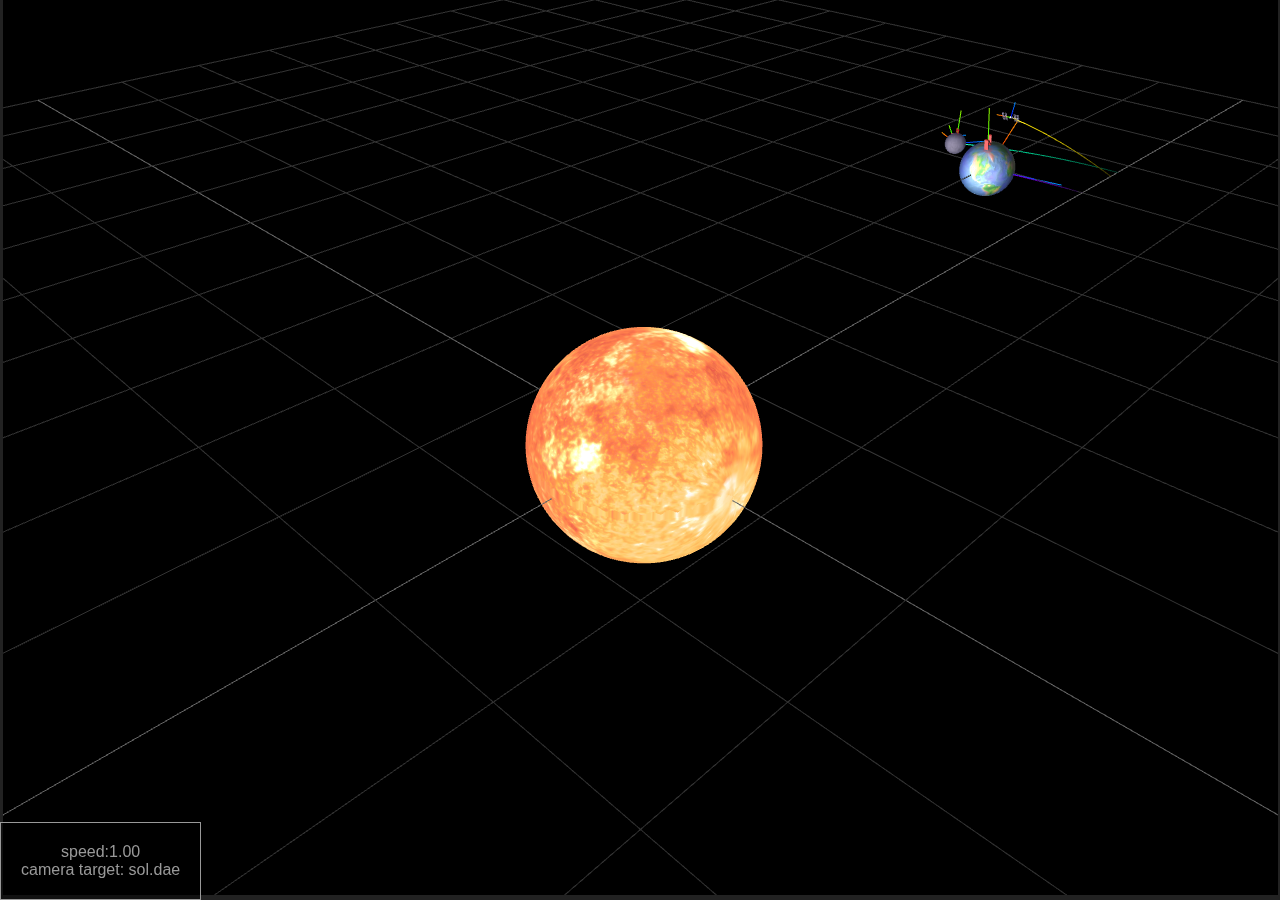
==== sistemas-graficos/sistema-solar/index.html @ 387cfa55 "Add sistemas-graficos/sistema-solar" ====
<!DOCTYPE html>
<html>

<head lang="en">

    <meta charset="UTF-8">
    <title>Sistema Solar</title>
    <link rel="stylesheet" type="text/css" href="css/main.css"></link>
    <script src="js/trails.js"></script>
    <script src="js/jquery.min.js"></script>
    <script src="js/gl-matrix-3.3.0.min.js"></script>
    <script src="js/three.min.js"></script>
    <script src="js/loaders/ColladaLoader.js"></script>
    <script src="js/controls/OrbitControls.js"></script>

</head>

<body>
    <div id="container3D"></div>
    <div id="display"></div>
    <script src="js/app.js"></script>
    

</body>

</html>
---- sistemas-graficos/sistema-solar/css/main.css ----
body{
    background-color: #222222;;
    margin: auto;
    text-align: center;
    font-family: Arial;
    margin: auto;
    padding: 0;
}
canvas{
    /*background-color: white;*/
}

#container{
/*    border: 1px solid #333333;*/
    display: inline-block;
    /*
    position: absolute;
    top:0;
    left:0;
    */


}

#display {
    position: absolute;
    bottom: 0;
    left: 0;
    padding: 20px;
    background: rgba(0, 0, 0, 0.5);
    border: 1px solid #999999;
    color: #999999;

}
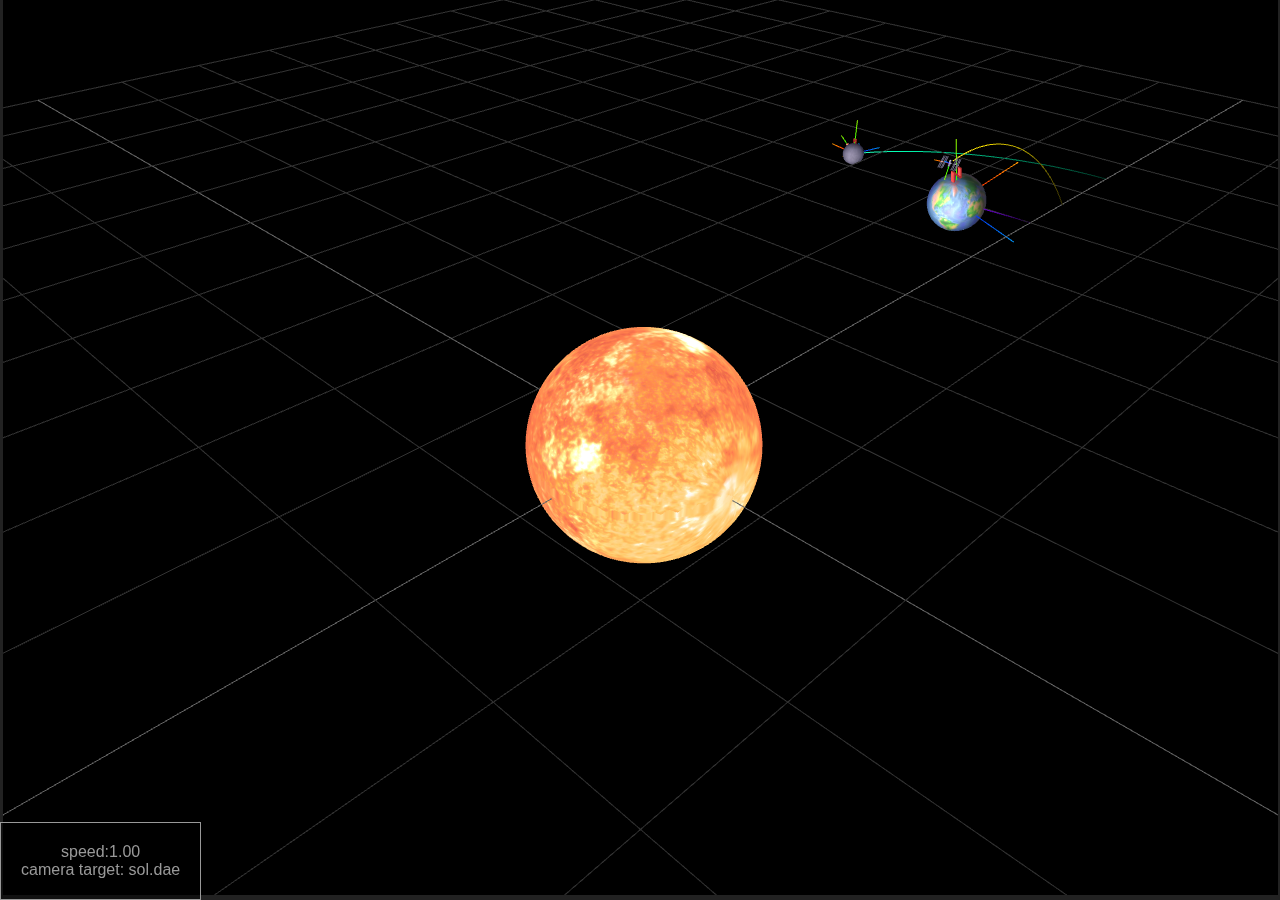
==== commit 6753b3c2: "sg: sistema solar - earth rotation" ====
--- a/sistemas-graficos/sistema-solar/index.html
+++ b/sistemas-graficos/sistema-solar/index.html
@@ -4,6 +4,7 @@
 <head lang="en">
 
     <meta charset="UTF-8">
+    <meta http-equiv="X-UA-Compatible" content="IE=edge">
     <title>Sistema Solar</title>
     <link rel="stylesheet" type="text/css" href="css/main.css"></link>
     <script src="js/trails.js"></script>
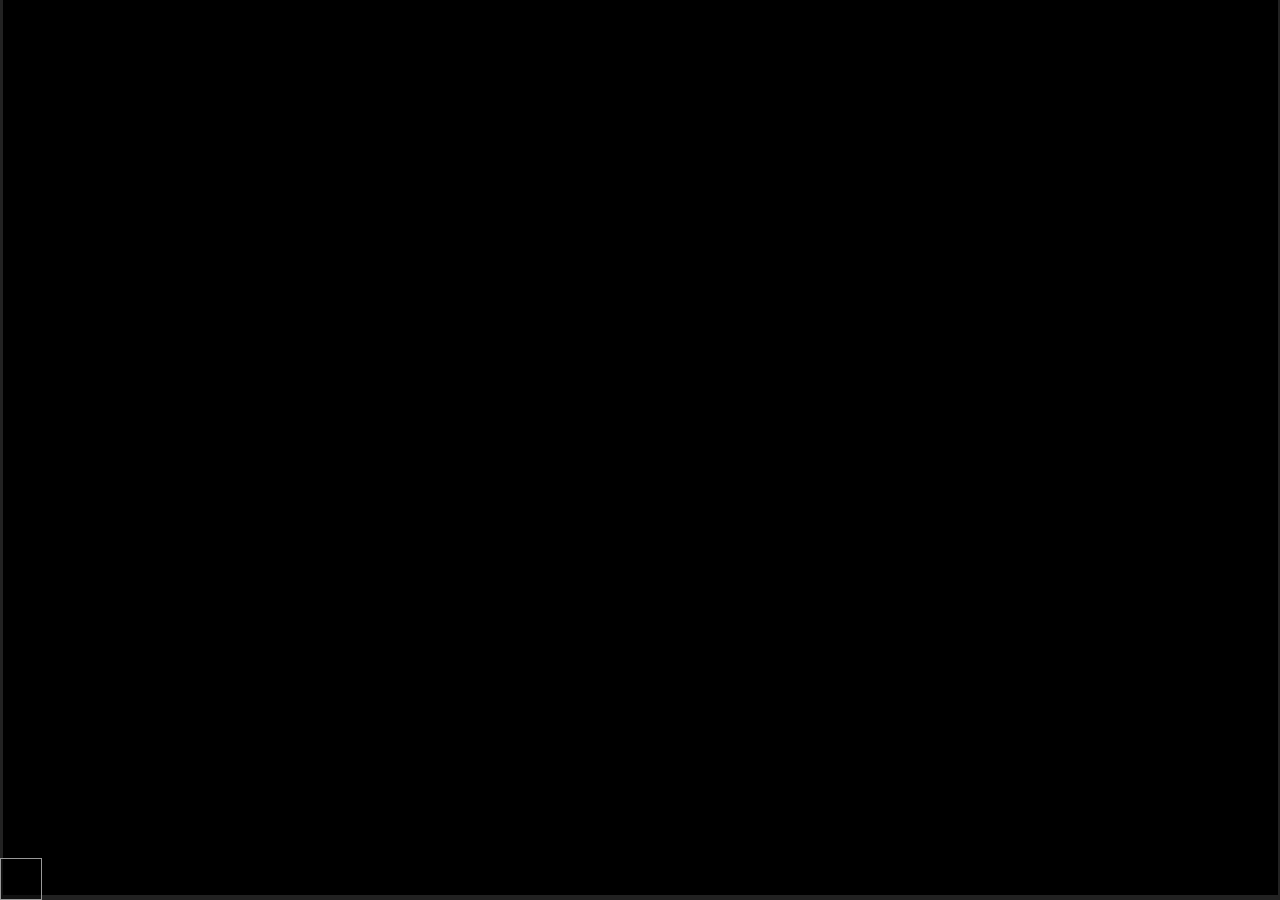
==== commit 6cabb661: "sg: sistema solar - speed adjustments" ====
--- a/sistemas-graficos/sistema-solar/index.html
+++ b/sistemas-graficos/sistema-solar/index.html
@@ -8,7 +8,6 @@
     <title>Sistema Solar</title>
     <link rel="stylesheet" type="text/css" href="css/main.css"></link>
     <script src="js/trails.js"></script>
-    <script src="js/jquery.min.js"></script>
     <script src="js/gl-matrix-3.3.0.min.js"></script>
     <script src="js/three.min.js"></script>
     <script src="js/loaders/ColladaLoader.js"></script>
